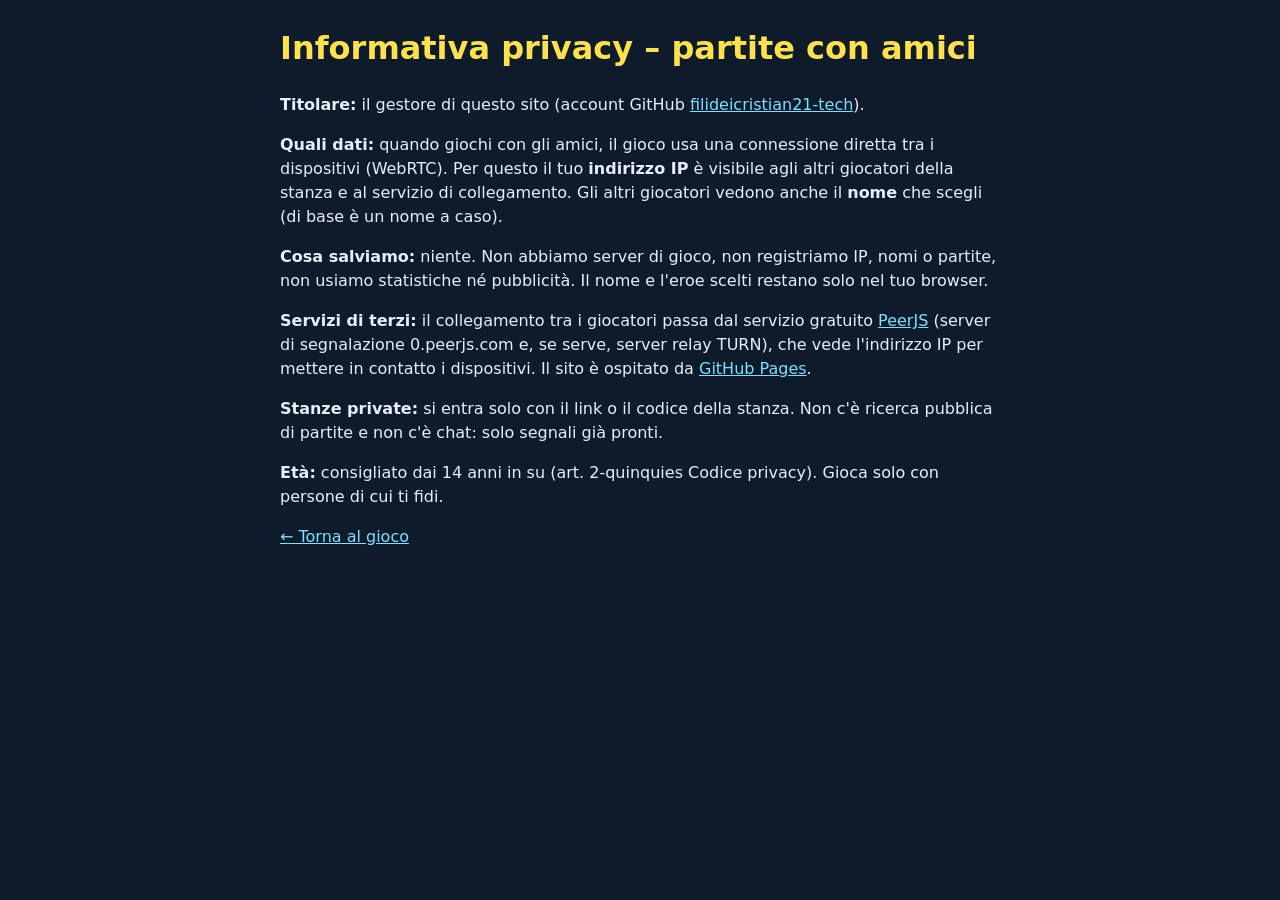
==== privacy-mp.html @ d4e58733 "ISOLA ZERO v4.1: consenso privacy, nomi filtrati, segnali al posto della chat, espulsione, validazio" ====
<!doctype html><html lang="it"><head><meta charset="utf-8"><meta name="viewport" content="width=device-width,initial-scale=1"><title>ISOLA ZERO – Privacy multigiocatore</title>
<style>body{font-family:system-ui,sans-serif;max-width:720px;margin:24px auto;padding:0 16px;line-height:1.5;background:#0d1b2a;color:#e8eef7}a{color:#7ee0ff}h1{color:#ffe14d}</style></head><body>
<h1>Informativa privacy – partite con amici</h1>
<p><b>Titolare:</b> il gestore di questo sito (account GitHub <a href="https://github.com/filideicristian21-tech">filideicristian21-tech</a>).</p>
<p><b>Quali dati:</b> quando giochi con gli amici, il gioco usa una connessione diretta tra i dispositivi (WebRTC). Per questo il tuo <b>indirizzo IP</b> è visibile agli altri giocatori della stanza e al servizio di collegamento. Gli altri giocatori vedono anche il <b>nome</b> che scegli (di base è un nome a caso).</p>
<p><b>Cosa salviamo:</b> niente. Non abbiamo server di gioco, non registriamo IP, nomi o partite, non usiamo statistiche né pubblicità. Il nome e l'eroe scelti restano solo nel tuo browser.</p>
<p><b>Servizi di terzi:</b> il collegamento tra i giocatori passa dal servizio gratuito <a href="https://peerjs.com" target="_blank" rel="noopener">PeerJS</a> (server di segnalazione 0.peerjs.com e, se serve, server relay TURN), che vede l'indirizzo IP per mettere in contatto i dispositivi. Il sito è ospitato da <a href="https://docs.github.com/it/site-policy/privacy-policies/github-general-privacy-statement" target="_blank" rel="noopener">GitHub Pages</a>.</p>
<p><b>Stanze private:</b> si entra solo con il link o il codice della stanza. Non c'è ricerca pubblica di partite e non c'è chat: solo segnali già pronti.</p>
<p><b>Età:</b> consigliato dai 14 anni in su (art. 2-quinquies Codice privacy). Gioca solo con persone di cui ti fidi.</p>
<p><a href="./">← Torna al gioco</a></p>
</body></html>
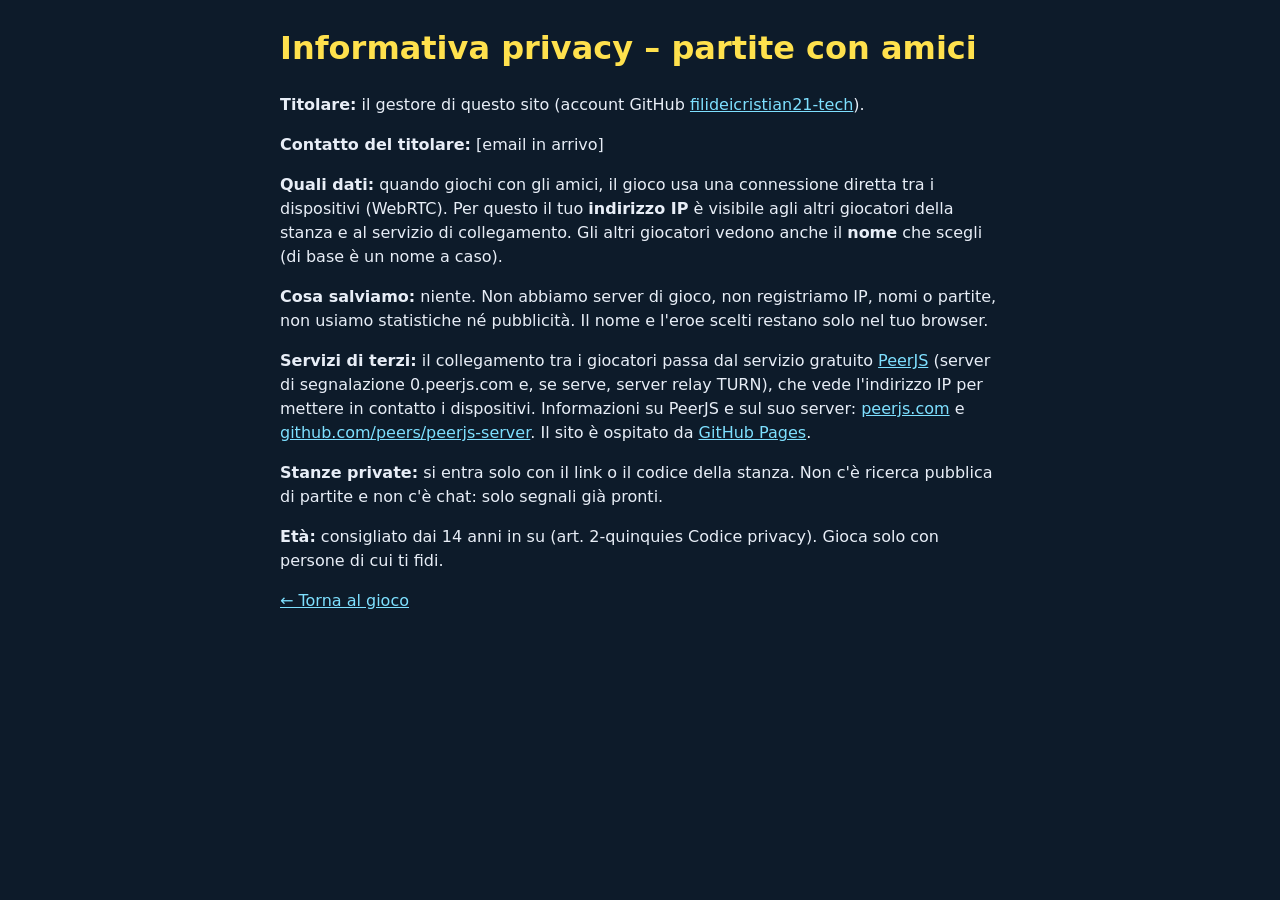
==== commit 0d4ac905: "ISOLA ZERO v8: X di chiusura, lobby compatta con invito WhatsApp subito per l'host, offline (service" ====
--- a/privacy-mp.html
+++ b/privacy-mp.html
@@ -2,9 +2,10 @@
 <style>body{font-family:system-ui,sans-serif;max-width:720px;margin:24px auto;padding:0 16px;line-height:1.5;background:#0d1b2a;color:#e8eef7}a{color:#7ee0ff}h1{color:#ffe14d}</style></head><body>
 <h1>Informativa privacy – partite con amici</h1>
 <p><b>Titolare:</b> il gestore di questo sito (account GitHub <a href="https://github.com/filideicristian21-tech">filideicristian21-tech</a>).</p>
+<p><b>Contatto del titolare:</b> [email in arrivo]</p>
 <p><b>Quali dati:</b> quando giochi con gli amici, il gioco usa una connessione diretta tra i dispositivi (WebRTC). Per questo il tuo <b>indirizzo IP</b> è visibile agli altri giocatori della stanza e al servizio di collegamento. Gli altri giocatori vedono anche il <b>nome</b> che scegli (di base è un nome a caso).</p>
 <p><b>Cosa salviamo:</b> niente. Non abbiamo server di gioco, non registriamo IP, nomi o partite, non usiamo statistiche né pubblicità. Il nome e l'eroe scelti restano solo nel tuo browser.</p>
-<p><b>Servizi di terzi:</b> il collegamento tra i giocatori passa dal servizio gratuito <a href="https://peerjs.com" target="_blank" rel="noopener">PeerJS</a> (server di segnalazione 0.peerjs.com e, se serve, server relay TURN), che vede l'indirizzo IP per mettere in contatto i dispositivi. Il sito è ospitato da <a href="https://docs.github.com/it/site-policy/privacy-policies/github-general-privacy-statement" target="_blank" rel="noopener">GitHub Pages</a>.</p>
+<p><b>Servizi di terzi:</b> il collegamento tra i giocatori passa dal servizio gratuito <a href="https://peerjs.com" target="_blank" rel="noopener">PeerJS</a> (server di segnalazione 0.peerjs.com e, se serve, server relay TURN), che vede l'indirizzo IP per mettere in contatto i dispositivi. Informazioni su PeerJS e sul suo server: <a href="https://peerjs.com" target="_blank" rel="noopener">peerjs.com</a> e <a href="https://github.com/peers/peerjs-server" target="_blank" rel="noopener">github.com/peers/peerjs-server</a>. Il sito è ospitato da <a href="https://docs.github.com/it/site-policy/privacy-policies/github-general-privacy-statement" target="_blank" rel="noopener">GitHub Pages</a>.</p>
 <p><b>Stanze private:</b> si entra solo con il link o il codice della stanza. Non c'è ricerca pubblica di partite e non c'è chat: solo segnali già pronti.</p>
 <p><b>Età:</b> consigliato dai 14 anni in su (art. 2-quinquies Codice privacy). Gioca solo con persone di cui ti fidi.</p>
 <p><a href="./">← Torna al gioco</a></p>
